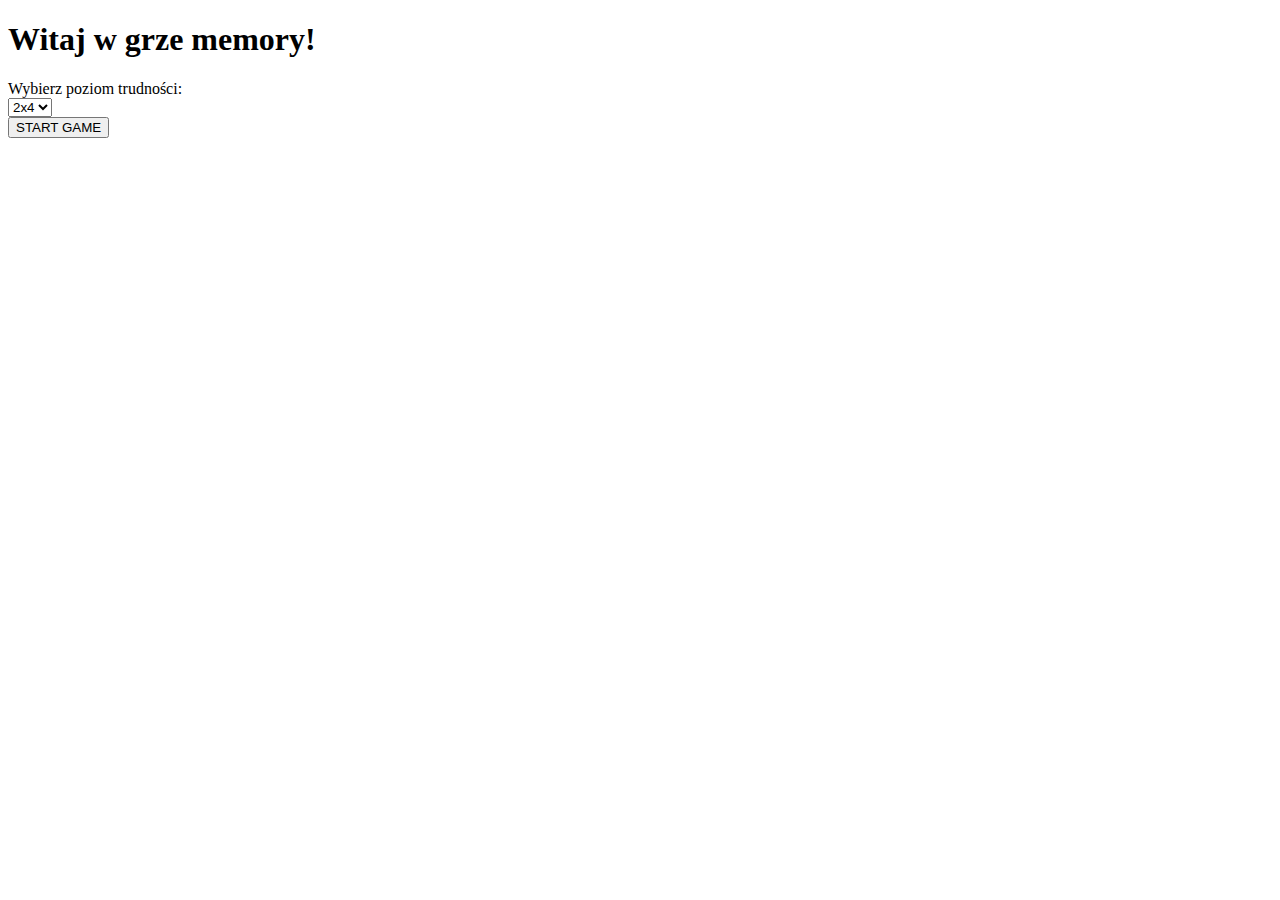
==== index.html @ 158764fb "Add files via upload" ====
<!DOCTYPE html>
<html lang="en">
<head>
    <meta charset="UTF-8">
    <meta http-equiv="X-UA-Compatible" content="IE=edge">
    <meta name="viewport" content="width=device-width, initial-scale=1.0">
    <title>Document</title>
    <link rel="stylesheet" href="/css/style.css">
    <link href="https://fonts.googleapis.com/css2?family=Roboto+Slab:wght@400;700&display=swap" rel="stylesheet">
</head>
<body>
    <div class="wrapper">
        <div class="top">
            <p><h1>Witaj w grze memory!</h1></p>
        </div>
        <div class="bottom">
            <p>
                <form action="main.html" method="GET">
                    <label for="level-select">Wybierz poziom trudności: </label>
                    <div class="select" >
                        <select name="memory" id="level-select">
                            <option value="first-level">2x4</option>
                            <option value="second-level">3x4</option>
                            <option value="third-level">4x4</option>
                            <option value="fourth-level">4x5</option>
                            <option value="fifth-level">4x6</option>
                            <option value="sixth-level">5x6</option>
                        </select>
                    </div>
                    <!-- <input type="submit" value="START GAME"/> -->
                    <button type="submit">START GAME</button>
                </form>
            </p>
        </div>
    </div>

    <script src="/js/app.js"></script>
</body>
</html>
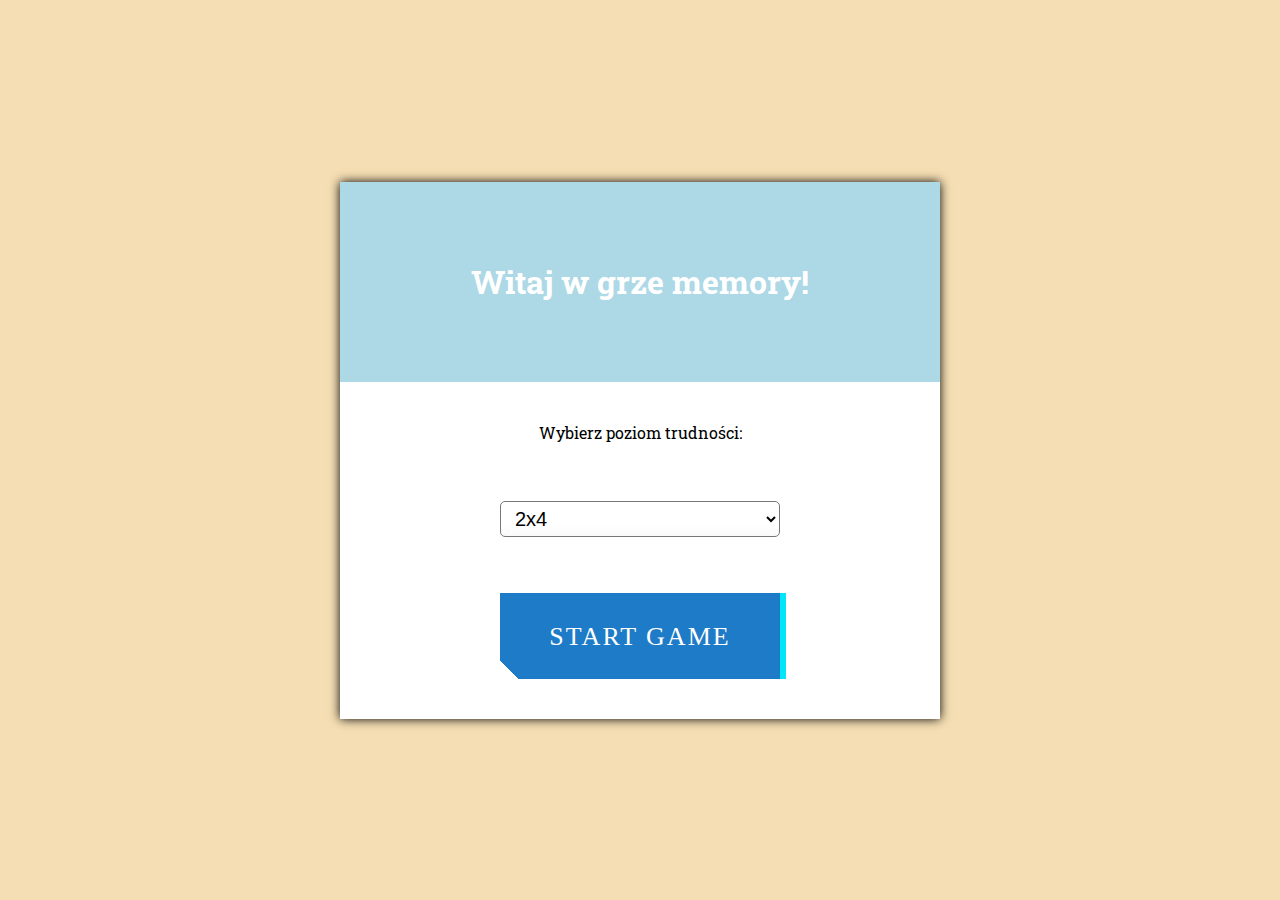
==== commit 2287fef1: "Update index.html" ====
--- a/index.html
+++ b/index.html
@@ -5,7 +5,7 @@
     <meta http-equiv="X-UA-Compatible" content="IE=edge">
     <meta name="viewport" content="width=device-width, initial-scale=1.0">
     <title>Document</title>
-    <link rel="stylesheet" href="/css/style.css">
+    <link rel="stylesheet" href="style.css">
     <link href="https://fonts.googleapis.com/css2?family=Roboto+Slab:wght@400;700&display=swap" rel="stylesheet">
 </head>
 <body>
@@ -34,6 +34,6 @@
         </div>
     </div>
 
-    <script src="/js/app.js"></script>
+    <script src="app.js"></script>
 </body>
-</html>+</html>
--- a/style.css
+++ b/style.css
@@ -0,0 +1,311 @@
+* {
+    margin: 0;
+    padding: 0;
+    box-sizing: border-box;
+}
+
+body {
+    font-family: 'Roboto Slab', serif;
+    background-color: wheat;
+    display: flex;
+    justify-content: center;
+    align-items: center;
+    flex-direction: column;
+    min-height: 100vh;
+}
+
+/* index files */
+.wrapper {
+    width: 600px;
+    background-color: #fff;
+    box-shadow: 0 0 10px #000;
+}
+
+
+.bottom {
+    padding: 40px 20px;
+    text-align: center;
+}
+
+.select {
+  padding-top: 30px;
+}
+
+.heart {
+  height:40px;
+  width: 40px;
+  border-radius: 50%;
+  margin-right: 5px;
+}
+
+header {
+  display: flex;
+  width: 100vw;
+  height: 50px;
+  margin-bottom: 40px;
+  justify-content: center;
+}
+
+.menu {
+  margin-bottom: 50px;
+}
+
+.menu ul {
+  list-style-type: none;
+  margin: 0;
+  padding: 0;
+  overflow: hidden;
+  background-color: #FF8C00;
+}
+
+.menu li {
+  float: left;
+}
+
+.menu li a {
+  display: block;
+  color: white;
+  text-align: center;
+  padding: 16px 18px;
+  text-decoration: none;
+}
+
+.menu li a:hover {
+  background-color: #FF7F50;
+}
+
+/* Przycisk pobrany z: */
+/* https://codepen.io/stevenlei/pen/ZEpyBod */
+    button, button::after {
+        width: 280px;
+        height: 86px;
+        font-size: 26px;
+        font-family: 'Bebas Neue', cursive;
+        background: linear-gradient(45deg, transparent 5%, #1e7bc7 5%);
+        border: 0;
+        color: #fff;
+        letter-spacing: 2px;
+        line-height: 88px;
+        box-shadow: 6px 0px 0px #00E6F6;
+        outline: transparent;
+        position: relative;
+      }
+      
+      button::after {
+        --slice-0: inset(50% 50% 50% 50%);
+        --slice-1: inset(80% -6px 0 0);
+        --slice-2: inset(50% -6px 30% 0);
+        --slice-3: inset(10% -6px 85% 0);
+        --slice-4: inset(40% -6px 43% 0);
+        --slice-5: inset(80% -6px 5% 0);
+        
+        content: 'START GAME';
+        display: block;
+        position: absolute;
+        top: 0;
+        left: 0;
+        right: 0;
+        bottom: 0;
+        background: linear-gradient(45deg, transparent 3%, #00E6F6 3%, #00E6F6 5%, #FF013C 5%);
+        text-shadow: -3px -3px 0px #F8F005, 3px 3px 0px #00E6F6;
+        clip-path: var(--slice-0);
+      }
+      
+      button:hover::after {
+        animation: 1s glitch;
+        animation-timing-function: steps(2, end);
+      }
+      
+      @keyframes glitch {
+        0% {
+          clip-path: var(--slice-1);
+          transform: translate(-20px, -10px);
+        }
+        10% {
+          clip-path: var(--slice-3);
+          transform: translate(10px, 10px);
+        }
+        20% {
+          clip-path: var(--slice-1);
+          transform: translate(-10px, 10px);
+        }
+        30% {
+          clip-path: var(--slice-3);
+          transform: translate(0px, 5px);
+        }
+        40% {
+          clip-path: var(--slice-2);
+          transform: translate(-5px, 0px);
+        }
+        50% {
+          clip-path: var(--slice-3);
+          transform: translate(5px, 0px);
+        }
+        60% {
+          clip-path: var(--slice-4);
+          transform: translate(5px, 10px);
+        }
+        70% {
+          clip-path: var(--slice-2);
+          transform: translate(-10px, 10px);
+        }
+        80% {
+          clip-path: var(--slice-5);
+          transform: translate(20px, -10px);
+        }
+        90% {
+          clip-path: var(--slice-1);
+          transform: translate(-10px, 0px);
+        }
+        100% {
+          clip-path: var(--slice-1);
+          transform: translate(0);
+        }
+      }   
+
+
+.top {
+    display: flex;
+    justify-content: center;
+    align-items: center;
+    flex-direction: column;
+    height: 200px;
+    color:#fff;
+    font-weight: bold;
+    background-color: lightblue;
+}
+
+.top p {
+    margin-top: 10px;
+}
+
+/* memory game */
+section {
+    display: grid;
+    /* grid-template-columns: repeat(5,8rem); */
+    /* grid-template-rows: repeat(3,8rem); */
+    grid-gap: 1rem;
+    /* do obracania */
+    perspective: 800px;
+}
+
+.card {
+    position: relative;
+    /* efekt obracania karty */
+    transform-style: preserve-3d;
+    transition: all 2s cubic-bezier(0.175, 0.885, 0.32, 1.275);
+    /* transform: rotateY(180deg); */
+    box-shadow: rgba(0, 0, 0, 0.2) 0px 5px 15px; 
+}
+
+.face,.back {
+    width: 100%;
+    height: 100%;
+    position: absolute;
+    pointer-events: none;
+}
+
+.back {
+    background: white;
+    backface-visibility: hidden;
+    
+}
+
+.toggleCard {
+    transform: rotateY(180deg);
+}
+
+/* opcje wyboru */
+*,
+*::before,
+*::after {
+  box-sizing: border-box;
+}
+:root {
+    --select-border: #777;
+    --select-focus: blue;
+    --select-arrow: var(--select-border);
+  }
+  select {
+    width: 50%;
+    margin-bottom: 10%;
+    margin-top: 5%;
+    min-width: 15ch;
+    max-width: 30ch;
+    border: 1px solid var(--select-border);
+    border-radius: 0.25em;
+    padding: 0.25em 0.5em;
+    font-size: 1.25rem;
+    cursor: pointer;
+    line-height: 1.1;
+    background-color: #fff;
+    background-image: linear-gradient(to top, #f9f9f9, #fff 33%);
+  }
+
+/* plik rules */
+.rules {
+  width: 400px;
+  height: 180px;
+  align-items: center;
+  justify-content: center;
+  text-align: center;
+  box-shadow: rgba(0, 0, 0, 0.2) 0px 5px 15px; 
+  font-family: 'Roboto Slab', serif;
+  padding:20px;
+}
+
+/*plik author */
+.author {
+  display: inline-block;
+  width: 500px;
+  height: 200px;
+  align-items: center;
+  justify-content: center;
+  text-align: center;
+  box-shadow: rgba(0, 0, 0, 0.2) 0px 5px 15px; 
+  font-family: 'Roboto Slab', serif;
+  padding:20px;
+  align-items: center;
+}
+
+.author img {
+  float:right;
+  width: 250px;
+  height: 150px;
+  padding: 20px;
+}
+
+/* popup window */
+.modal_container1, .modal_container2 {
+  background-color: rgba(0,0,0,0.3);
+  display: flex;
+  align-items: center;
+  justify-content: center;
+  position: fixed;
+  opacity: 0;
+  pointer-events: none;
+  top: 0;
+  left: 0;
+  height: 100vh;
+  width: 100vw;
+  transition: opacity 0.3s ease;
+}
+
+.modal_container1.show, .modal_container2.show {
+  pointer-events: auto;
+  opacity: 1;
+}
+
+.modal1, .modal2 {
+  background-color: #fff;
+  border-radius: 5px;
+  box-shadow: 0 2px 4px rgba(0, 0, 0, 0.2);
+  padding: 30px 50px;
+  width: 600px;
+  max-width: 100%;
+  text-align: center;
+}
+
+.modal1 h1, .modal2 h1 {
+  margin-bottom: 20px;
+}
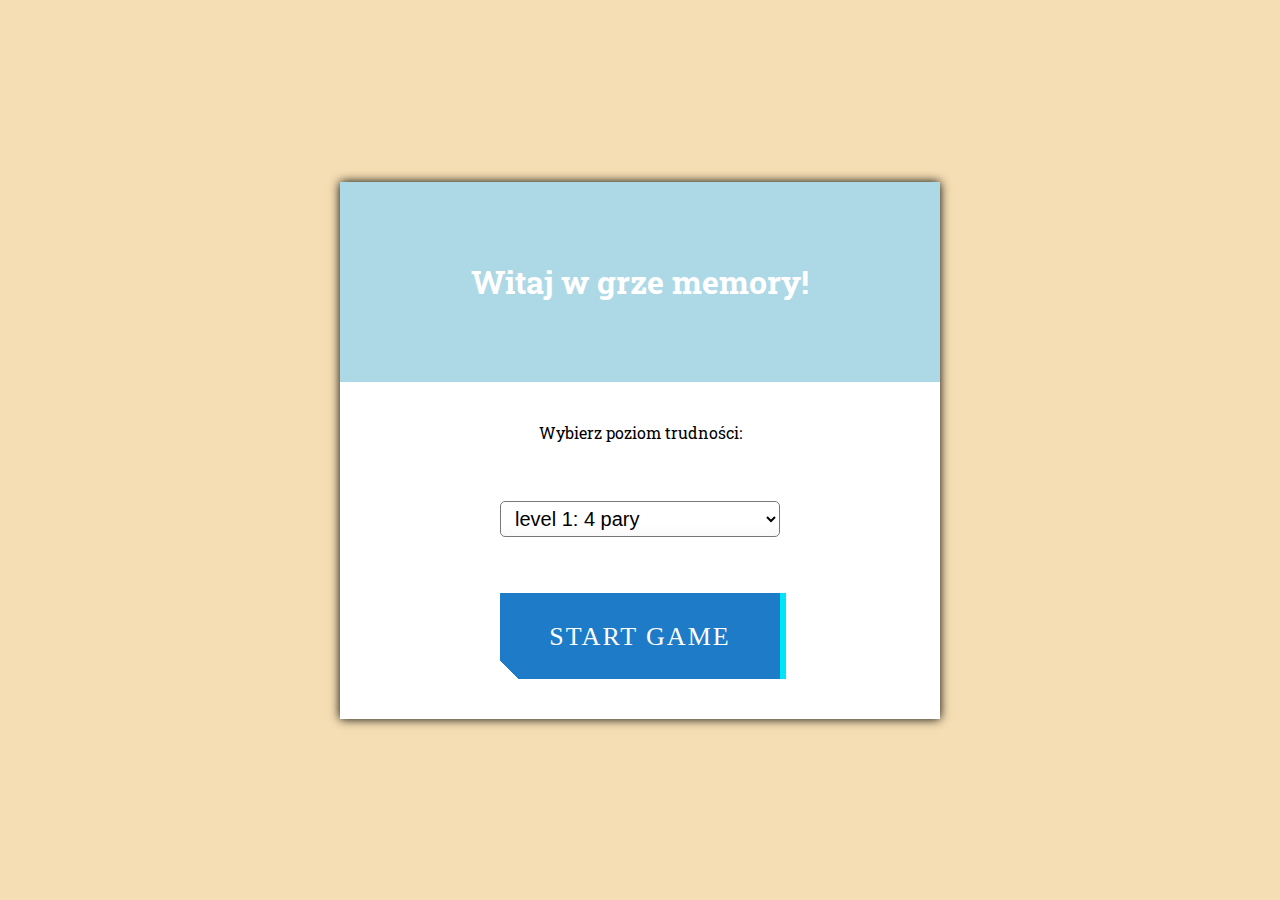
==== commit 0271795f: "Update index.html" ====
--- a/index.html
+++ b/index.html
@@ -19,12 +19,12 @@
                     <label for="level-select">Wybierz poziom trudności: </label>
                     <div class="select" >
                         <select name="memory" id="level-select">
-                            <option value="first-level">2x4</option>
-                            <option value="second-level">3x4</option>
-                            <option value="third-level">4x4</option>
-                            <option value="fourth-level">4x5</option>
-                            <option value="fifth-level">4x6</option>
-                            <option value="sixth-level">5x6</option>
+                            <option value="first-level">level 1: 4 pary</option>
+                            <option value="second-level">level 2: 6 par</option>
+                            <option value="third-level">level 3: 8 par</option>
+                            <option value="fourth-level">level 4: 10 par</option>
+                            <option value="fifth-level">level 5: 12 par</option>
+                            <option value="sixth-level">level 6: 15 par</option>
                         </select>
                     </div>
                     <!-- <input type="submit" value="START GAME"/> -->
--- a/style.css
+++ b/style.css
@@ -3,6 +3,8 @@
     padding: 0;
     box-sizing: border-box;
 }
+
+
 
 body {
     font-family: 'Roboto Slab', serif;
@@ -42,12 +44,13 @@
   display: flex;
   width: 100vw;
   height: 50px;
-  margin-bottom: 40px;
+  margin-bottom: 10px;
+  margin-top: 10px;
   justify-content: center;
 }
 
 .menu {
-  margin-bottom: 50px;
+    margin-bottom:10px;
 }
 
 .menu ul {
@@ -74,95 +77,93 @@
   background-color: #FF7F50;
 }
 
-/* Przycisk pobrany z: */
-/* https://codepen.io/stevenlei/pen/ZEpyBod */
-    button, button::after {
-        width: 280px;
-        height: 86px;
-        font-size: 26px;
-        font-family: 'Bebas Neue', cursive;
-        background: linear-gradient(45deg, transparent 5%, #1e7bc7 5%);
-        border: 0;
-        color: #fff;
-        letter-spacing: 2px;
-        line-height: 88px;
-        box-shadow: 6px 0px 0px #00E6F6;
-        outline: transparent;
-        position: relative;
-      }
-      
-      button::after {
-        --slice-0: inset(50% 50% 50% 50%);
-        --slice-1: inset(80% -6px 0 0);
-        --slice-2: inset(50% -6px 30% 0);
-        --slice-3: inset(10% -6px 85% 0);
-        --slice-4: inset(40% -6px 43% 0);
-        --slice-5: inset(80% -6px 5% 0);
-        
-        content: 'START GAME';
-        display: block;
-        position: absolute;
-        top: 0;
-        left: 0;
-        right: 0;
-        bottom: 0;
-        background: linear-gradient(45deg, transparent 3%, #00E6F6 3%, #00E6F6 5%, #FF013C 5%);
-        text-shadow: -3px -3px 0px #F8F005, 3px 3px 0px #00E6F6;
-        clip-path: var(--slice-0);
-      }
-      
-      button:hover::after {
-        animation: 1s glitch;
-        animation-timing-function: steps(2, end);
-      }
-      
-      @keyframes glitch {
-        0% {
-          clip-path: var(--slice-1);
-          transform: translate(-20px, -10px);
-        }
-        10% {
-          clip-path: var(--slice-3);
-          transform: translate(10px, 10px);
-        }
-        20% {
-          clip-path: var(--slice-1);
-          transform: translate(-10px, 10px);
-        }
-        30% {
-          clip-path: var(--slice-3);
-          transform: translate(0px, 5px);
-        }
-        40% {
-          clip-path: var(--slice-2);
-          transform: translate(-5px, 0px);
-        }
-        50% {
-          clip-path: var(--slice-3);
-          transform: translate(5px, 0px);
-        }
-        60% {
-          clip-path: var(--slice-4);
-          transform: translate(5px, 10px);
-        }
-        70% {
-          clip-path: var(--slice-2);
-          transform: translate(-10px, 10px);
-        }
-        80% {
-          clip-path: var(--slice-5);
-          transform: translate(20px, -10px);
-        }
-        90% {
-          clip-path: var(--slice-1);
-          transform: translate(-10px, 0px);
-        }
-        100% {
-          clip-path: var(--slice-1);
-          transform: translate(0);
-        }
-      }   
-
+/* Przycisk */
+button, button::after {
+  width: 280px;
+  height: 86px;
+  font-size: 26px;
+  font-family: 'Bebas Neue', cursive;
+  background: linear-gradient(45deg, transparent 5%, #1e7bc7 5%);
+  border: 0;
+  color: #fff;
+  letter-spacing: 2px;
+  line-height: 88px;
+  box-shadow: 6px 0px 0px #00E6F6;
+  outline: transparent;
+  position: relative;
+}
+    
+button::after {
+  --slice-0: inset(50% 50% 50% 50%);
+  --slice-1: inset(80% -6px 0 0);
+  --slice-2: inset(50% -6px 30% 0);
+  --slice-3: inset(10% -6px 85% 0);
+  --slice-4: inset(40% -6px 43% 0);
+  --slice-5: inset(80% -6px 5% 0);
+     
+  content: 'START GAME';
+  display: block;
+  position: absolute;
+  top: 0;
+  left: 0;
+  right: 0;
+  bottom: 0;
+  background: linear-gradient(45deg, transparent 3%, #00E6F6 3%, #00E6F6 5%, #FF013C 5%);
+  text-shadow: -3px -3px 0px #F8F005, 3px 3px 0px #00E6F6;
+  clip-path: var(--slice-0);
+}
+   
+button:hover::after {
+  animation: 1s glitch;
+  animation-timing-function: steps(2, end);
+}
+    
+@keyframes glitch {
+  0% {
+    clip-path: var(--slice-1);
+    transform: translate(-20px, -10px);
+  }
+  10% {
+    clip-path: var(--slice-3);
+    transform: translate(10px, 10px);
+  }
+  20% {
+    clip-path: var(--slice-1);
+    transform: translate(-10px, 10px);
+  }
+  30% {
+  clip-path: var(--slice-3);
+  transform: translate(0px, 5px);
+  }
+  40% {
+    clip-path: var(--slice-2);
+    transform: translate(-5px, 0px);
+  }
+  50% {
+    clip-path: var(--slice-3);
+    transform: translate(5px, 0px);
+  }
+  60% {
+    clip-path: var(--slice-4);
+    transform: translate(5px, 10px);
+  }
+  70% {
+    clip-path: var(--slice-2);
+    transform: translate(-10px, 10px);
+  }
+  80% {
+    clip-path: var(--slice-5);
+    transform: translate(20px, -10px);
+    }
+  90% {
+    clip-path: var(--slice-1);
+    transform: translate(-10px, 0px);
+  }
+  100% {
+    clip-path: var(--slice-1);
+    transform: translate(0);
+  }
+}   
 
 .top {
     display: flex;
@@ -309,3 +310,24 @@
 .modal1 h1, .modal2 h1 {
   margin-bottom: 20px;
 }
+
+@media only screen 
+and (max-device-width: 600px){ 
+  .wrapper{
+    width: 90%;
+    margin: 20px;
+  }
+  .game-field {
+    display:inline-block;
+    width: 100%;
+    margin-left: 50px;
+  }
+  
+  .card {
+    float: left;
+    width: 100px;
+    height: 100px;
+    margin: 10px;
+  }
+  
+}
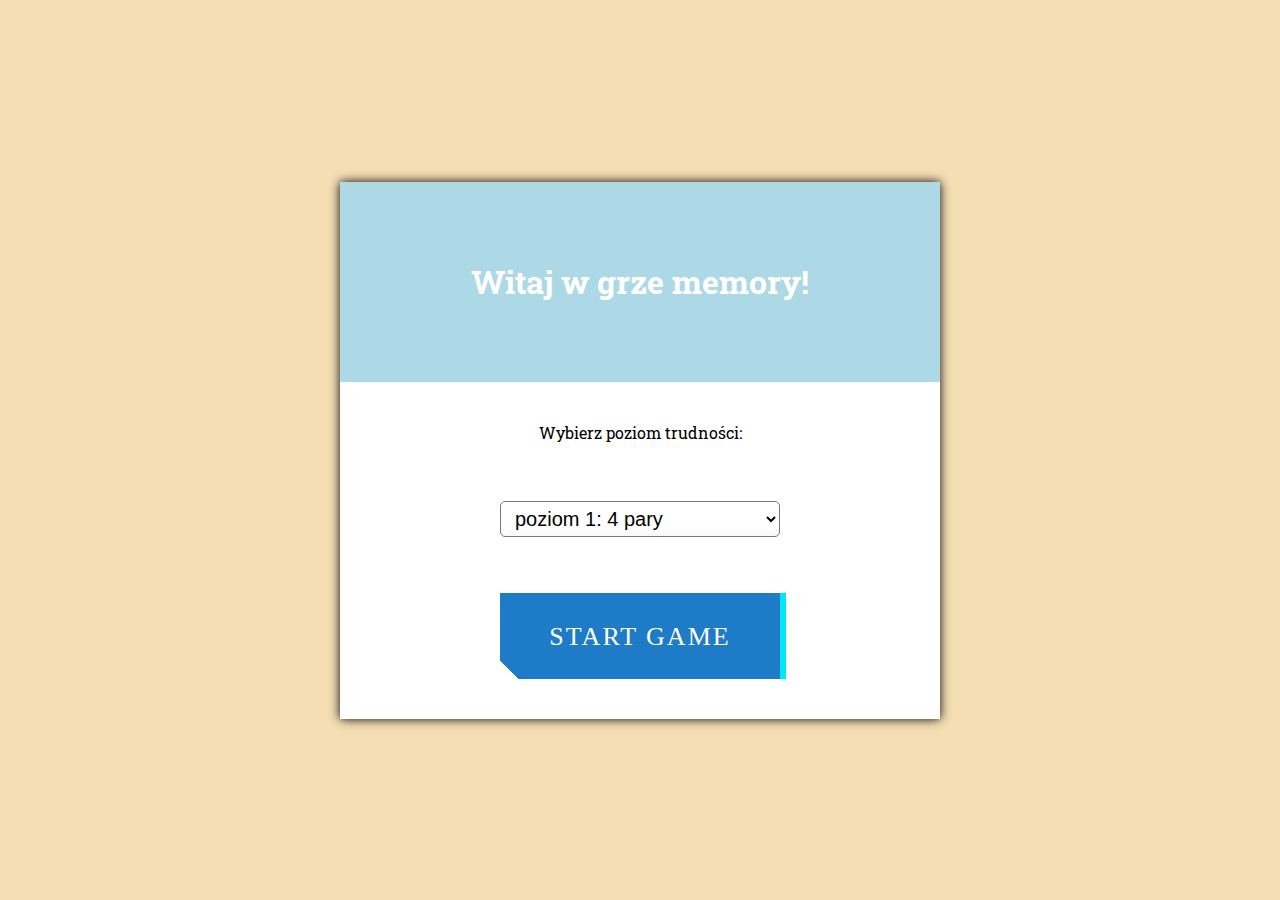
==== commit 890ddf9f: "Update index.html" ====
--- a/index.html
+++ b/index.html
@@ -19,12 +19,12 @@
                     <label for="level-select">Wybierz poziom trudności: </label>
                     <div class="select" >
                         <select name="memory" id="level-select">
-                            <option value="first-level">level 1: 4 pary</option>
-                            <option value="second-level">level 2: 6 par</option>
-                            <option value="third-level">level 3: 8 par</option>
-                            <option value="fourth-level">level 4: 10 par</option>
-                            <option value="fifth-level">level 5: 12 par</option>
-                            <option value="sixth-level">level 6: 15 par</option>
+                            <option value="first-level">poziom 1: 4 pary</option>
+                            <option value="second-level">poziom 2: 6 par</option>
+                            <option value="third-level">poziom 3: 8 par</option>
+                            <option value="fourth-level">poziom 4: 10 par</option>
+                            <option value="fifth-level">poziom 5: 12 par</option>
+                            <option value="sixth-level">poziom 6: 15 par</option>
                         </select>
                     </div>
                     <!-- <input type="submit" value="START GAME"/> -->
